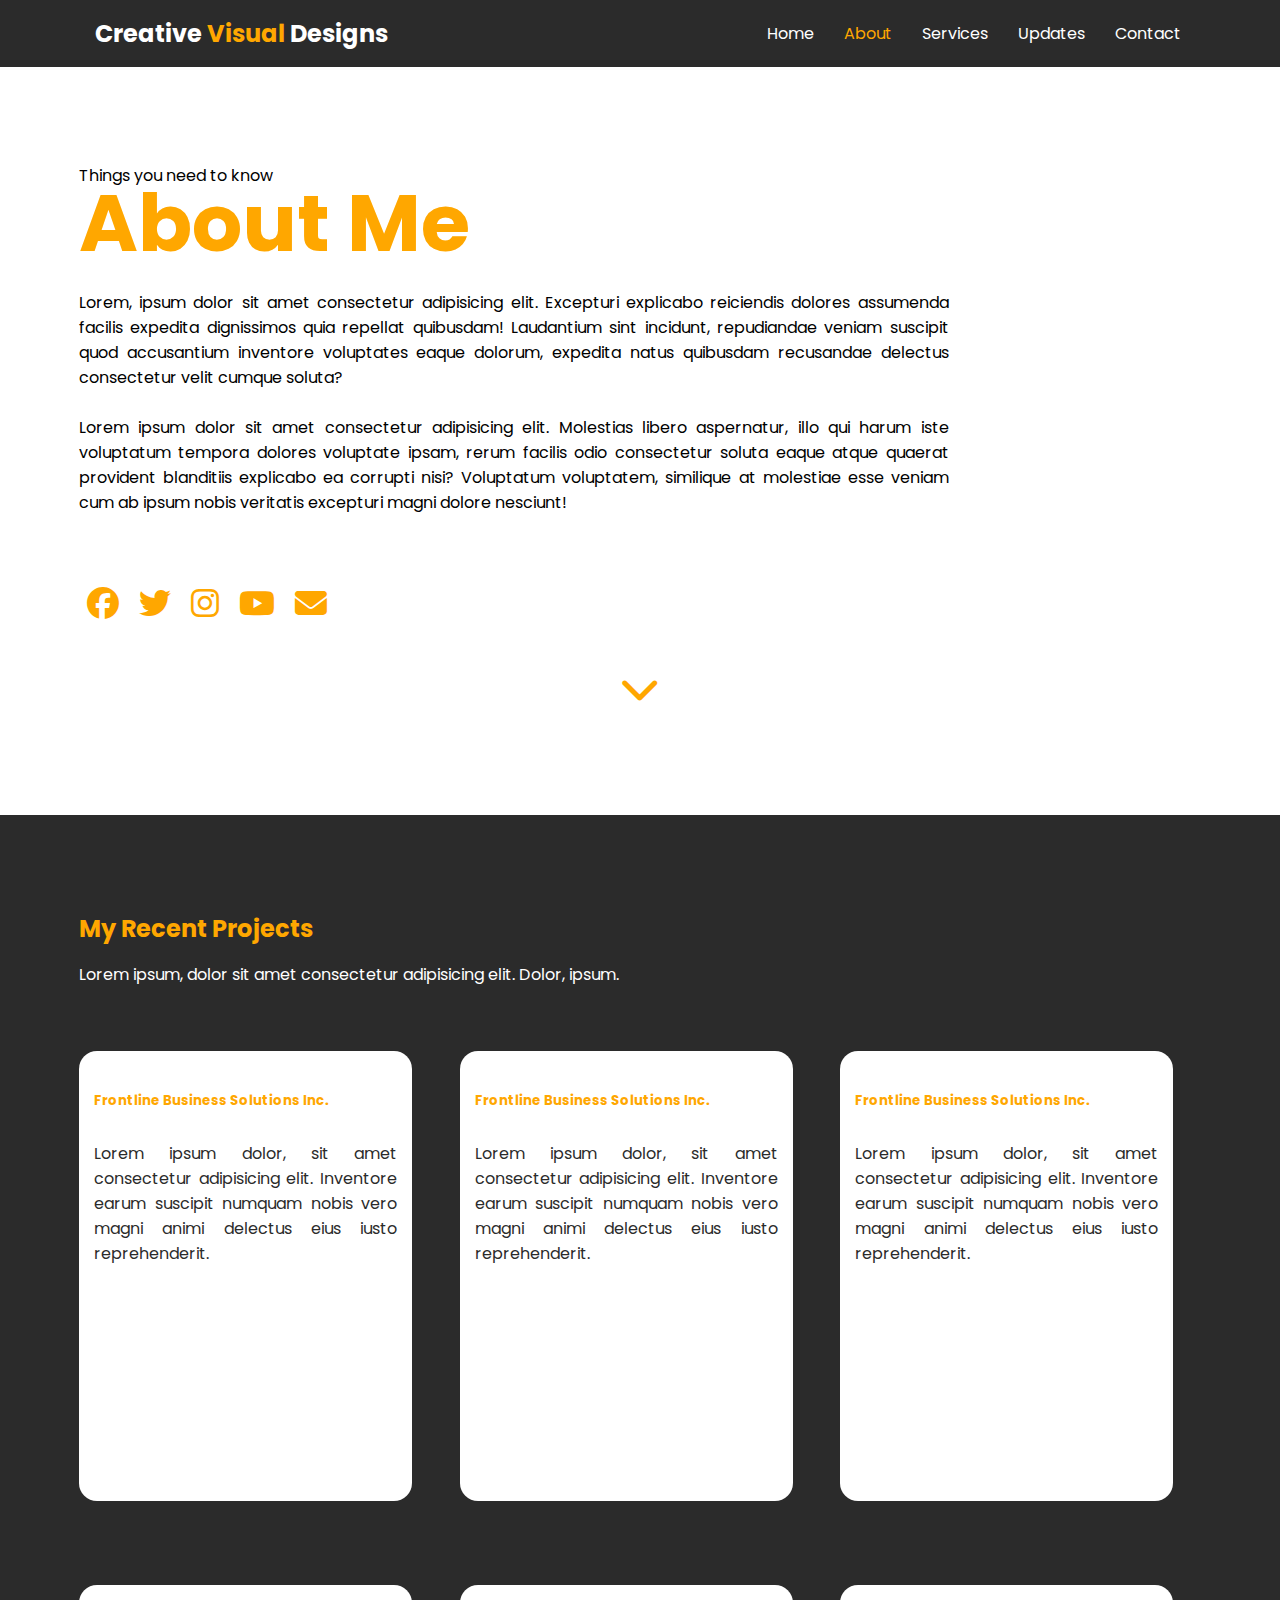
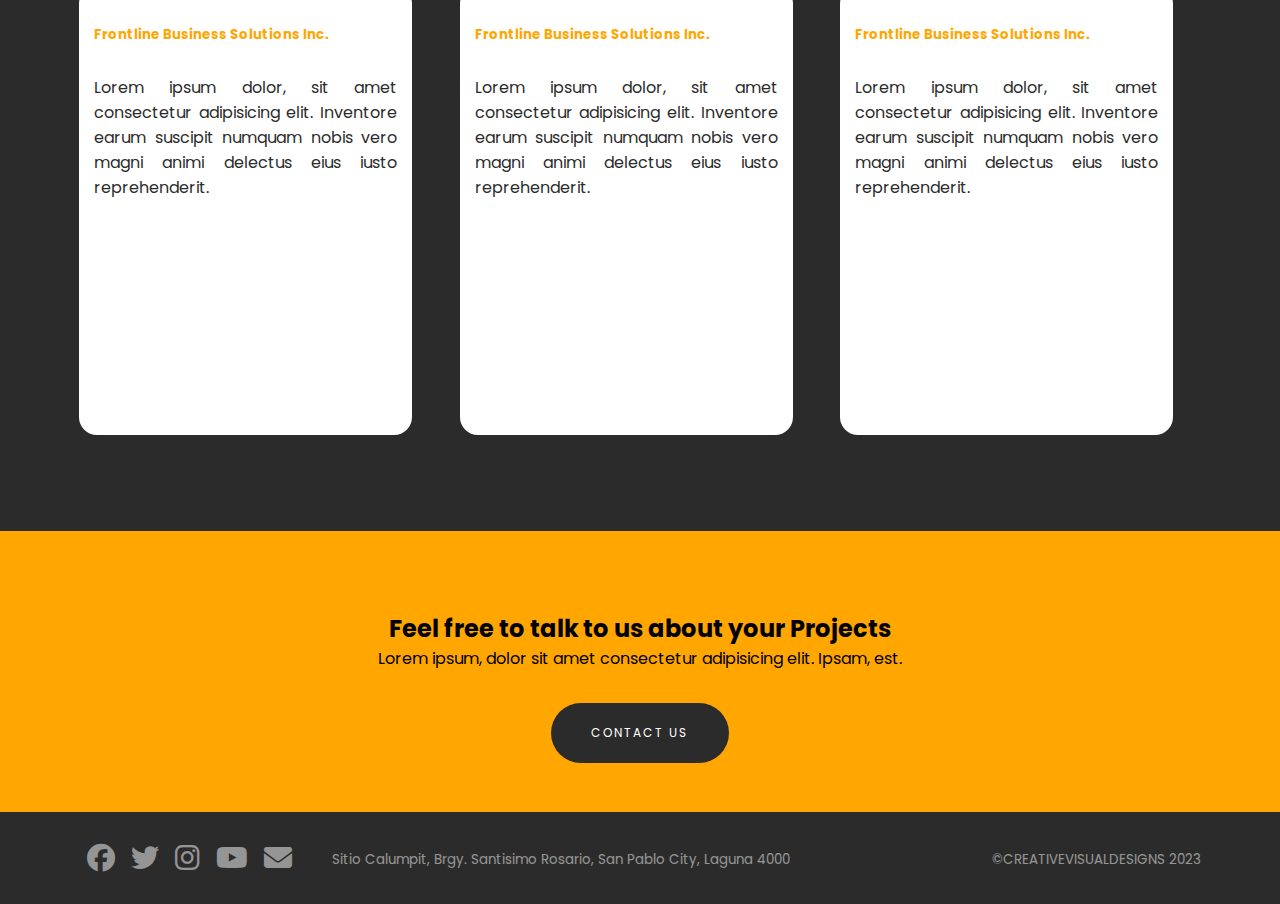
==== about.html @ 09d6cb6b "first commit" ====
<!DOCTYPE html>
<html lang="en">
<head>
    <meta charset="UTF-8">
    <meta http-equiv="X-UA-Compatible" content="IE=edge">
    <meta name="viewport" content="width=device-width, initial-scale=1.0">
    <title>About</title>
    <link rel="stylesheet" href="https://cdnjs.cloudflare.com/ajax/libs/font-awesome/6.3.0/css/all.min.css">

    <link rel="stylesheet" href="./css/style-about.css">
    <link href="https://fonts.googleapis.com/css2?family=Poppins:wght@100;200;300;400;500;600;700;800;900&display=swap" rel="stylesheet">
</head>
<body>
    <header class="header">
        <div class="container">
            <div class="header__wrapper">
    
                <div class="header__logo">
                    <img src="./img/logo.png" alt="">
                    <h2>Creative  <span id="spanLogo">Visual</span> Designs</h2>
                </div>
                <nav>
                    <ul>
                        <li><a href="index.html">Home</a></li>
                        <li><a id="about" href="about.html">About</a></li>
                        <li><a href="services.html">Services</a></li>
                        <li><a href="updates.html">Updates</a></li>
                        <li><a href="contact.html">Contact</a></li>
                    </ul>
                </nav>
            </div>
        </div>
    </header>
    <section class="banner">
        <div class="container">
            <div class="banner__wrapper">
                <div class="banner__content">
                    <p>Things you need to know</p>
                    <h1>About Me</h1>
                    <p id="p">Lorem, ipsum dolor sit amet consectetur adipisicing elit. Excepturi explicabo reiciendis dolores assumenda facilis expedita dignissimos quia repellat quibusdam! Laudantium sint incidunt, repudiandae veniam suscipit quod accusantium inventore voluptates eaque dolorum, expedita natus quibusdam recusandae delectus consectetur velit cumque soluta? <br> <br>
                    
                    Lorem ipsum dolor sit amet consectetur adipisicing elit. Molestias libero aspernatur, illo qui harum iste voluptatum tempora dolores voluptate ipsam, rerum facilis odio consectetur soluta eaque atque quaerat provident blanditiis explicabo ea corrupti nisi? Voluptatum voluptatem, similique at molestiae esse veniam cum ab ipsum nobis veritatis excepturi magni dolore nesciunt!</p>

                    <div class="banner__icons">
                        <a href="#" class=""><i class="fa-brands fa-facebook"></i></a>
                        <a href="#" class=""><i class="fa-brands fa-twitter"></i></a>
                        <a href="#" class=""><i class='fa-brands fa-instagram'></i></a>
                        <a href="#" class=""><i class='fa-brands fa-youtube'></i></a>
                        <a href="#" class=""><i class="fa-solid fa-envelope"></i></a>
                    </div>
                </div>
                <img src="./img/aboutme.png" alt="">
            </div>
            <div class="arrow__down">
                <i class="fa-solid fa-chevron-down"></i>
            </div>    
        </div>
    </section> 
    
    <section class="updates">
        <div class="container">
            <div class="updates__info">
                <h2>My Recent Projects</h2>
                <p>Lorem ipsum, dolor sit amet consectetur adipisicing elit. Dolor, ipsum.</p>
            </div>
            <div class="updates__wrapper">
    
                <div class="updates__content">
                    <img src="./img/projects1.png" alt="">
                    <h5>Frontline Business Solutions Inc.</h5>
                    <p>Lorem ipsum dolor, sit amet consectetur adipisicing elit. Inventore earum suscipit numquam nobis vero magni animi delectus eius iusto reprehenderit.</p>
                </div>
                <div class="updates__content">
                    <img src="./img/projects2.png" alt="">
                    <h5>Frontline Business Solutions Inc.</h5>
                    <p>Lorem ipsum dolor, sit amet consectetur adipisicing elit. Inventore earum suscipit numquam nobis vero magni animi delectus eius iusto reprehenderit.</p>
                </div>
                <div class="updates__content">
                    <img src="./img/projects3.png" alt="">
                    <h5>Frontline Business Solutions Inc.</h5>
                    <p>Lorem ipsum dolor, sit amet consectetur adipisicing elit. Inventore earum suscipit numquam nobis vero magni animi delectus eius iusto reprehenderit.</p>
                </div>
                <div class="updates__content">
                    <img src="./img/projects4.png" alt="">
                    <h5>Frontline Business Solutions Inc.</h5>
                    <p>Lorem ipsum dolor, sit amet consectetur adipisicing elit. Inventore earum suscipit numquam nobis vero magni animi delectus eius iusto reprehenderit.</p>
                </div>
                <div class="updates__content">
                    <img src="./img/projects5.png" alt="">
                    <h5>Frontline Business Solutions Inc.</h5>
                    <p>Lorem ipsum dolor, sit amet consectetur adipisicing elit. Inventore earum suscipit numquam nobis vero magni animi delectus eius iusto reprehenderit.</p>
                </div>
                <div class="updates__content">
                    <img src="./img/projects6.png" alt="">
                    <h5>Frontline Business Solutions Inc.</h5>
                    <p>Lorem ipsum dolor, sit amet consectetur adipisicing elit. Inventore earum suscipit numquam nobis vero magni animi delectus eius iusto reprehenderit.</p>
                </div>
            </div>
        </div>
    </section>

    <section class="contact">
        <div class="container">
            <div class="contact__wrapper">
                <h2>Feel free to talk to us about your Projects</h2>
                <p>Lorem ipsum, dolor sit amet consectetur adipisicing elit. Ipsam, est.</p>
    
                <a href="contact.html">CONTACT US</a>
            </div>
        </div>
    </section>
    
    <footer class="footer">
        <div class="container">
            <div class="footer__wrapper">
                <div class="footer__icons">
                    <a href="#" class=""><i class="fa-brands fa-facebook"></i></a>
                    <a href="#" class=""><i class="fa-brands fa-twitter"></i></a>
                    <a href="#" class=""><i class='fa-brands fa-instagram'></i></a>
                    <a href="#" class=""><i class='fa-brands fa-youtube'></i></a>
                    <a href="#" class=""><i class="fa-solid fa-envelope"></i></a>
                    <p id="footer_p"> <small>Sitio Calumpit, Brgy. Santisimo Rosario, San Pablo City, Laguna 4000
                    </small> 
                </div>
                <div class="footer__details">
                    <p> <small> ©CREATIVEVISUALDESIGNS 2023</small> </p>              
                </div>
            </div>
        </div>
    </footer>
</body>
</html>
---- css/style-about.css ----
*{
    padding: 0;
    margin: 0;
    box-sizing: border-box; /*para di magalaw kahit mag-set ng height width*/
}
body{
    font-family: 'Poppins', sans-serif;
}
/*pag kukunin color, call lang yung var()*/
:root{
    --primary: #FFA700;
    --black: #2b2b2b;
    --gray: #808080;
    --white: #ffffff;
}
.container{
    max-width: 112rem;
    margin: 0 auto;
    padding: 0 1.5rem;
}
@media (min-width: 768px){
    .container{
        width: 100%;
    }
}
@media (min-width: 992px){
    .container{
        width: 970px;
    }
}
@media (min-width: 1200px){
    .container{
        width: 1170px;
    }
}
.header{
    background-color:var(--black);
    padding: 1rem 0;
}
.header__wrapper{
    display: flex;
    align-items: center;
    justify-content: space-between;
}
.header__logo{
    display: flex;
    align-items: center;
    gap: 1rem;
    color: var(--white);
}
#spanLogo{
    color: #FFA700;
}
nav ul{
    display: flex;
    list-style-type: none;
    gap: 30px;
    margin-right: 20px;
}
nav ul li a{
    color: white;
    text-decoration: none;
}
#about{
    color: var(--primary);
}

nav ul li a:hover{
    color: var(--primary);
}
/*----------------Header Elements ends here----------------*/
.banner{
    padding: 6rem 0;
}

.banner__wrapper{
    display: flex;
    align-items: center;
    gap: 4rem;

}
.banner__wrapper img{
    width: 40rem;
}
.banner__content h1{
    font-size: 5rem;
    color: var(--primary);
    line-height: 70px;
}
.banner__icons i{
    font-size: 32px;
    color: var(--primary);
    margin: 2.5rem 0.5rem;
}
.banner__icons i:hover{
    color: var(--black);
}
.banner__content #p{
    padding: 2rem 0;
    text-align: justify;
}
.arrow__down{
    color: var(--primary);
    text-align: center;
    font-size: 40px;

}
/*----------------Banner Elements ends here----------------*/
.updates{
    padding: 4rem 0  4rem 0;
    background-color: var(--black);
    color: var(--white);
}
.updates__info{
    margin: 2rem 0;
}
.updates__info h2{
    color: var(--primary);
    margin: 1rem 0;
}
.updates__wrapper{
    display: grid;
    grid-template-columns: 1fr 1fr 1fr;
    grid-gap: 20px;
    align-items: center;
}
.updates__content{
    width: 333px;
    height: 450px;
    color: var(--black);
    background-color: var(--white);
    border-radius: 18px;
    margin: 2rem 0;

}
.updates__content img{
    width: 333px;
}

.updates__content h5{
    color: var(--primary);
    padding: 15px;
}
.updates__content p{
    color: var(--black);
    padding: 15px;
    text-align: justify;
}
/*----------------Updates Elements ends here----------------*/
.contact{
    padding: 3rem 0  1rem 0;
    background-color: #FFA700;
}
.contact__wrapper{
    text-align: center;
    padding: 2rem 0;
}
.contact__wrapper a{
    color: var(--white);
    padding: 1.3rem 2.5rem;
    background-color: var(--black);
    border-radius: 3rem;
    text-decoration: none;
    text-align: center;
    display: inline-block;
    text-transform: uppercase;
    margin: 2rem 0 0.1rem 0;
    font-size: 12px;
    letter-spacing: 2px;
}
.contact__wrapper a:hover{
    color: var(--black);
    background-color: var(--primary);
    font-weight: bold;
    box-shadow: 0 5px 5px 0px;
}
/*----------------Contact Elements Ends Here---------------*/
.footer{
    padding: 1rem 0;
    background-color: var(--black) ;
}
.footer__wrapper{
    display: flex;
    align-items: center;
    justify-content: space-between;
}
.footer__icons{
    display: flex;
    align-items: center;
    color: var(--white);
    opacity: 50%;
}
#footer_p{
    padding-left: 2rem;
}
.footer__icons i{
    font-size: 28px;
    color: var(--white);
    margin: 1rem 0.5rem;
}
.footer__icons i:hover{
    color: var(--primary);
}
.footer__details{
    color: var(--white);
    opacity: 50%;
}
/*----------------Footer Elements Ends Here---------------*/
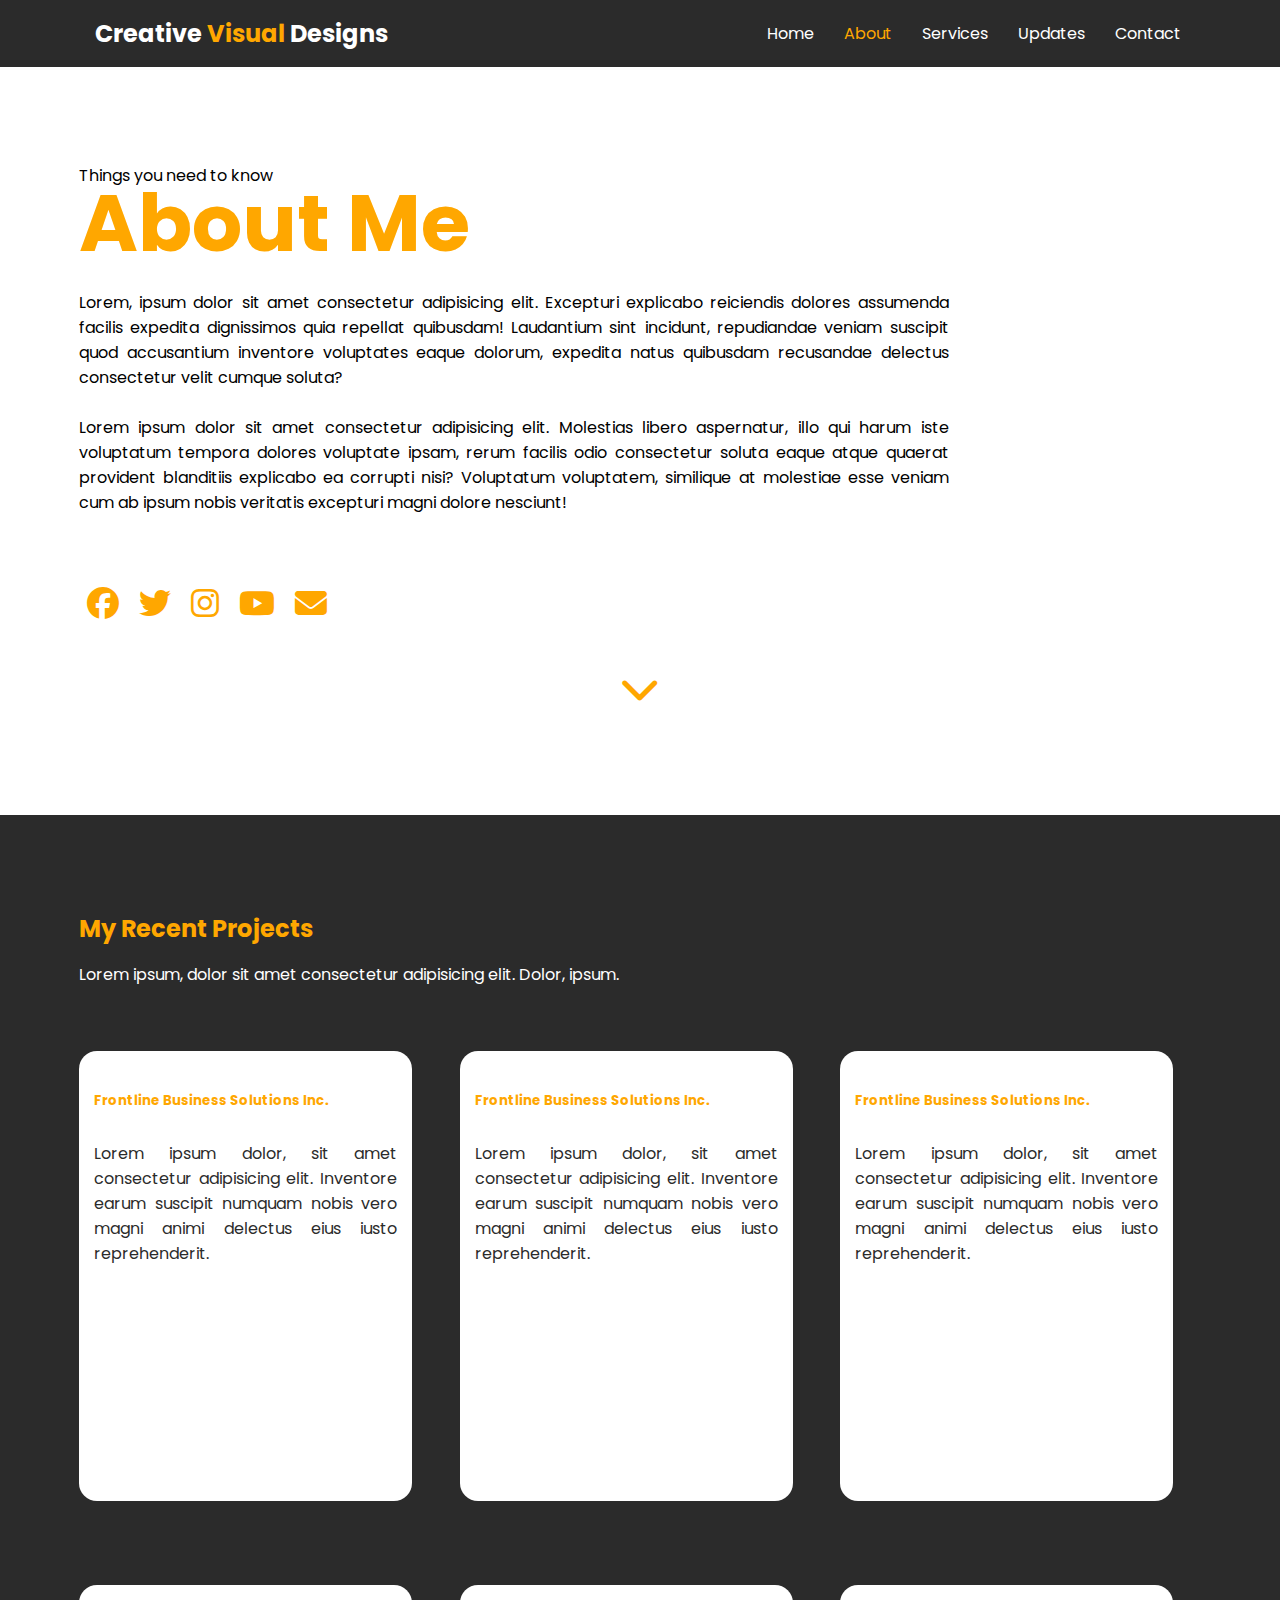
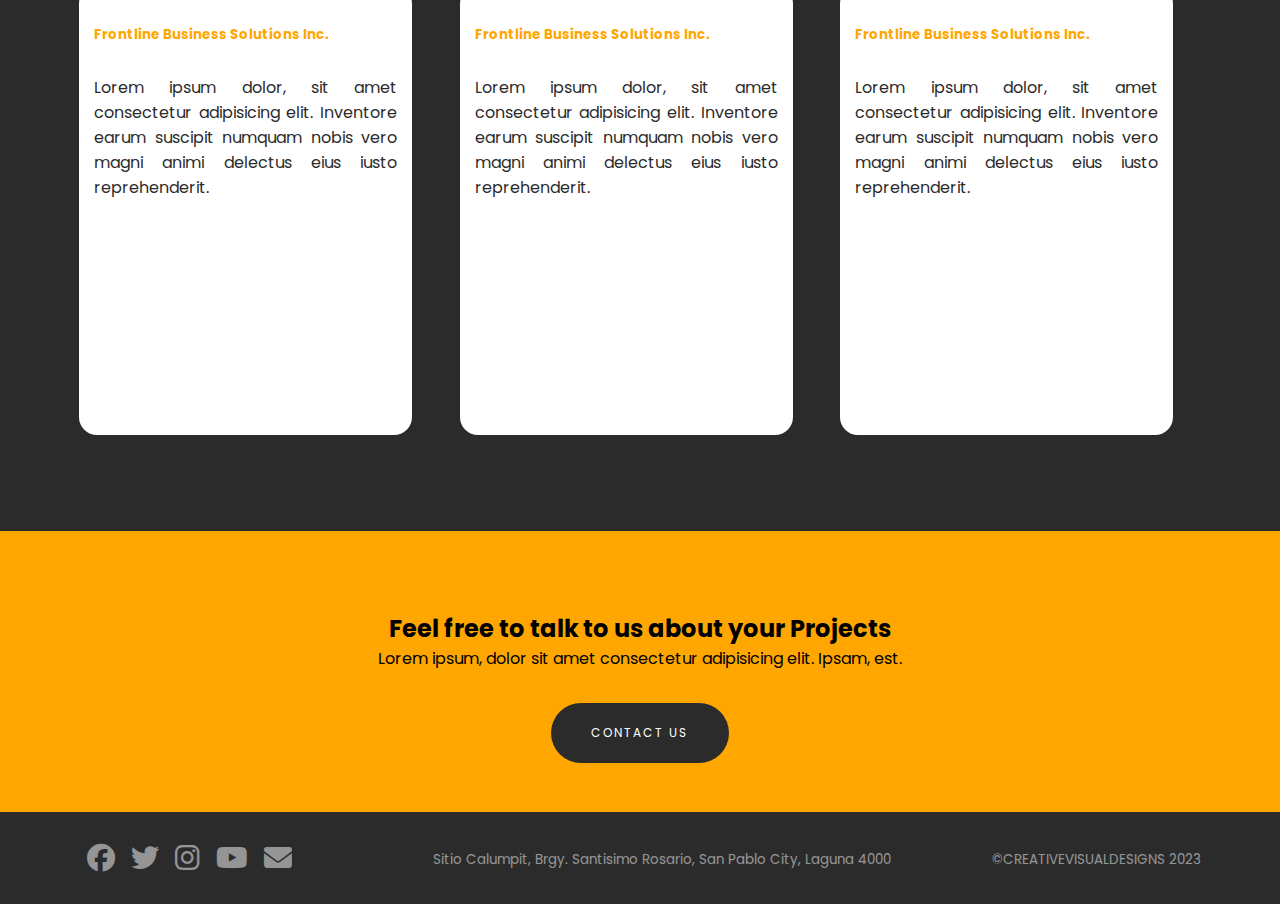
==== commit 3ca9c0fa: "footer responsive" ====
--- a/about.html
+++ b/about.html
@@ -119,9 +119,10 @@
                     <a href="#" class=""><i class='fa-brands fa-instagram'></i></a>
                     <a href="#" class=""><i class='fa-brands fa-youtube'></i></a>
                     <a href="#" class=""><i class="fa-solid fa-envelope"></i></a>
-                    <p id="footer_p"> <small>Sitio Calumpit, Brgy. Santisimo Rosario, San Pablo City, Laguna 4000
-                    </small> 
+    
                 </div>
+                <p id="footer_p"> <small>Sitio Calumpit, Brgy. Santisimo Rosario, San Pablo City, Laguna 4000
+                </small> </p>
                 <div class="footer__details">
                     <p> <small> ©CREATIVEVISUALDESIGNS 2023</small> </p>              
                 </div>
--- a/css/style-about.css
+++ b/css/style-about.css
@@ -192,6 +192,9 @@
 }
 #footer_p{
     padding-left: 2rem;
+    color: var(--white);
+    opacity: 50%;
+    text-align: center;
 }
 .footer__icons i{
     font-size: 28px;
@@ -205,4 +208,9 @@
     color: var(--white);
     opacity: 50%;
 }
+@media (max-width: 768px){
+    .footer__wrapper{
+        flex-direction: column;
+    }
+}
 /*----------------Footer Elements Ends Here---------------*/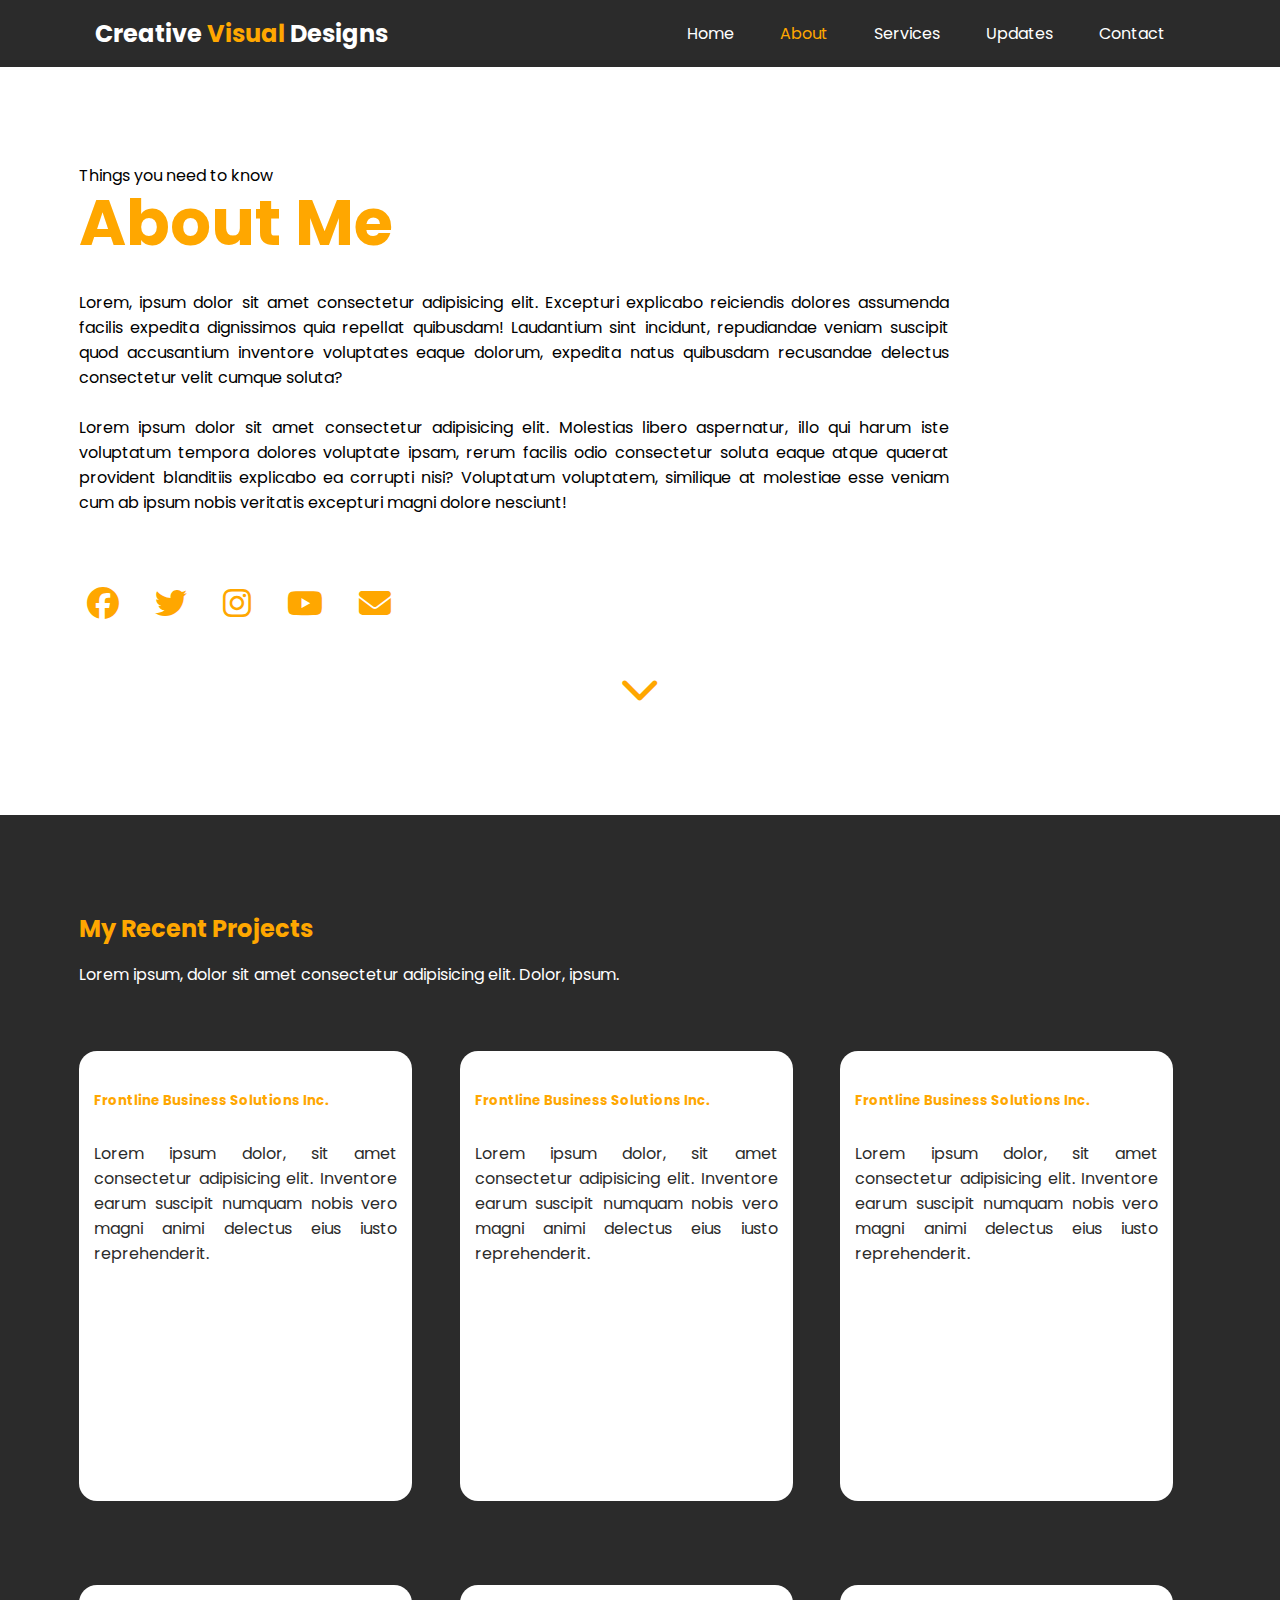
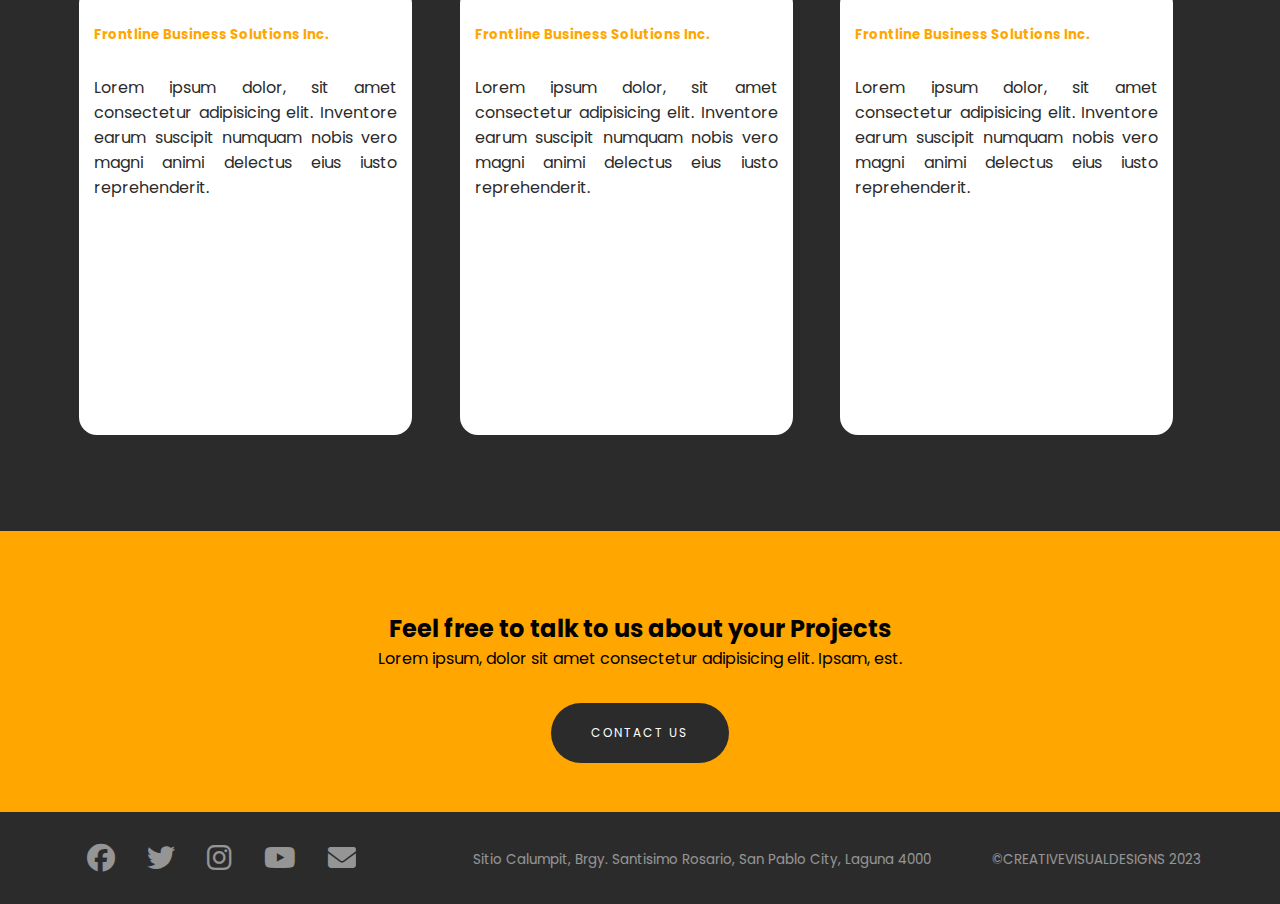
==== commit 6bf40051: "done update.html but not yet responsive" ====
--- a/about.html
+++ b/about.html
@@ -7,7 +7,7 @@
     <title>About</title>
     <link rel="stylesheet" href="https://cdnjs.cloudflare.com/ajax/libs/font-awesome/6.3.0/css/all.min.css">
 
-    <link rel="stylesheet" href="./css/style-about.css">
+    <link rel="stylesheet" href="./css/style.css">
     <link href="https://fonts.googleapis.com/css2?family=Poppins:wght@100;200;300;400;500;600;700;800;900&display=swap" rel="stylesheet">
 </head>
 <body>
@@ -19,7 +19,7 @@
                     <img src="./img/logo.png" alt="">
                     <h2>Creative  <span id="spanLogo">Visual</span> Designs</h2>
                 </div>
-                <nav>
+                <nav class="nav">
                     <ul>
                         <li><a href="index.html">Home</a></li>
                         <li><a id="about" href="about.html">About</a></li>
@@ -28,20 +28,25 @@
                         <li><a href="contact.html">Contact</a></li>
                     </ul>
                 </nav>
+                <div class="toggle__menu">
+                    <span></span>
+                    <span></span>
+                    <span></span>
+                </div>
             </div>
         </div>
     </header>
-    <section class="banner">
+    <section class="bannerAbout">
         <div class="container">
-            <div class="banner__wrapper">
-                <div class="banner__content">
+            <div class="bannerAbout__wrapper">
+                <div class="bannerAbout__content">
                     <p>Things you need to know</p>
                     <h1>About Me</h1>
                     <p id="p">Lorem, ipsum dolor sit amet consectetur adipisicing elit. Excepturi explicabo reiciendis dolores assumenda facilis expedita dignissimos quia repellat quibusdam! Laudantium sint incidunt, repudiandae veniam suscipit quod accusantium inventore voluptates eaque dolorum, expedita natus quibusdam recusandae delectus consectetur velit cumque soluta? <br> <br>
                     
                     Lorem ipsum dolor sit amet consectetur adipisicing elit. Molestias libero aspernatur, illo qui harum iste voluptatum tempora dolores voluptate ipsam, rerum facilis odio consectetur soluta eaque atque quaerat provident blanditiis explicabo ea corrupti nisi? Voluptatum voluptatem, similique at molestiae esse veniam cum ab ipsum nobis veritatis excepturi magni dolore nesciunt!</p>
 
-                    <div class="banner__icons">
+                    <div class="bannerAbout__icons">
                         <a href="#" class=""><i class="fa-brands fa-facebook"></i></a>
                         <a href="#" class=""><i class="fa-brands fa-twitter"></i></a>
                         <a href="#" class=""><i class='fa-brands fa-instagram'></i></a>
@@ -129,5 +134,17 @@
             </div>
         </div>
     </footer>
+
+<script>
+
+    const nav = document.querySelector(".nav");
+    const toggleMenu = document.querySelector(".toggle__menu");
+
+    toggleMenu.addEventListener("click", ()=>{
+        toggleMenu.classList.toggle("open");
+        nav.classList.toggle("open");
+    });
+</script>
+
 </body>
 </html>--- a/css/style.css
+++ b/css/style.css
@@ -0,0 +1,727 @@
+*{
+    padding: 0;
+    margin: 0;
+    box-sizing: border-box; /*para di magalaw kahit mag-set ng height width*/
+}
+body{
+    font-family: 'Poppins', sans-serif;
+    overflow-x: hidden;
+}
+/*pag kukunin color, call lang yung var()*/
+:root{
+    --primary: #FFA700;
+    --black: #2b2b2b;
+    --gray: #808080;
+    --white: #ffffff;
+}
+.container{
+    max-width: 112rem;
+    margin: 0 auto;
+    padding: 0 1.5rem;
+}
+@media (min-width: 768px){
+    .container{
+        width: 100%;
+    }
+}
+@media (min-width: 992px){
+    .container{
+        width: 970px;
+    }
+}
+@media (min-width: 1200px){
+    .container{
+        width: 1170px;
+    }
+}
+.header{
+    background-color:var(--black);
+    padding: 1rem 0;
+    position: sticky;
+    top: 0;
+    z-index: 999;
+}
+.header__wrapper{
+    display: flex;
+    align-items: center;
+    justify-content: space-between;
+}
+.header__logo{
+    display: flex;
+    align-items: center;
+    gap: 1rem;
+    color: var(--white);
+}
+#spanLogo{
+    color: #FFA700;
+}
+nav ul{
+    display: flex;
+    list-style-type: none;
+    gap: 30px;
+    margin-right: 20px;
+}
+nav ul li a{
+    color: white;
+    text-decoration: none;
+}
+#Home, #about, #services, #updates, #contact{
+    color: var(--primary);
+}
+
+nav ul li a:hover{
+    color: var(--primary);
+}
+.toggle__menu span{
+    background-color: var(--primary);
+    display: block;
+    height: 0.2rem;
+    width: 2rem;
+    margin-bottom: 0.4rem;
+    border-radius: 0.5rem;
+    transition: 0.5s ease;
+    
+}
+.toggle__menu{
+    cursor: pointer;
+    display: none;
+}
+@media (max-width: 768px){
+    .toggle__menu{
+        display: block;
+    }
+    nav.open ul{
+        right: -50%;
+        transition: 0.5s ease-in;
+    }
+    nav ul{
+        display: block;
+        position: absolute;
+        right: -105%;
+        top: 6.6rem;
+        width: 100%;
+        height: 100vh;
+        background-color: var(--white);
+        text-align: left;
+        transition: 0.5s ease-in;
+    }
+    #Home{
+        color: black;
+    }
+    #about{
+        color: black;
+    }
+    #services{
+        color: black;
+    }
+    #updates{
+        color: black;
+    }
+    #contact{
+        color: black;
+    }
+    nav ul li a{
+        display: block;
+        color: black;
+        width: 100%;
+        padding: 1rem;
+        border-bottom: 1px solid gray;
+    }
+    nav ul li:hover{
+        background-color: var(--primary);
+    }
+    nav ul li:hover a{
+        color: var(--white);
+    }
+    .toggle__menu.open span:nth-child(1){
+        transition: 0.5s ease;
+        transform: translate(-2px, 7.3px) rotate(45deg);
+    }
+    .toggle__menu.open span:nth-child(2){
+        opacity: 0;
+        transition: 0s;
+    }
+    .toggle__menu.open span:nth-child(3){
+        transition: 0.5s ease;
+        transform: translate(-2px, -12px) rotate(-45deg);
+    }
+}
+/*----------------Header Elements Ends Here---------------*/
+.banner{
+    padding: 6rem 0;
+}
+@media (max-width: 998px){
+    .banner__wrapper{
+        flex-direction: column;
+    }
+    .banner img{
+        width: 100% !important;
+    }
+}
+.banner__wrapper{
+    display: flex;
+    align-items: center;
+    gap: 4rem;
+}
+.banner img{
+    width: 40rem;
+}
+.banner__content h1{
+    font-size: clamp(3rem, 5vw, 5rem);
+    color: var(--primary);
+    line-height: 70px;
+}
+.banner__content a{
+    color: var(--white);
+    padding: 0.8rem 2rem;
+    background-color: var(--primary);
+    border-radius: 3rem;
+    text-decoration: none;
+    text-align: center;
+    display: inline-block;
+    text-transform: uppercase;
+
+}
+.banner__content a:hover{
+    background-color: var(--primary);
+    color: var(--black);
+    box-shadow: 0 5px 5px 0px;
+}
+.banner__content p{
+    text-align: justify;
+    margin: 2rem 0
+}
+/*----------------Banner Elements Ends Here---------------*/
+.bannerAbout{
+    padding: 6rem 0;
+}
+
+.bannerAbout__wrapper{
+    display: flex;
+    align-items: center;
+    gap: 4rem;
+
+}
+.bannerAbout__wrapper img{
+    width: 40rem;
+}
+.bannerAbout__content h1{
+    font-size: clamp(3rem, 5vw, 5rem);
+    color: var(--primary);
+    line-height: 70px;
+}
+.bannerAbout__icons i{
+    font-size: 32px;
+    color: var(--primary);
+    margin: 2.5rem 0.5rem;
+}
+.bannerAbout__icons i:hover{
+    color: var(--black);
+}
+.bannerAbout__content #p{
+    padding: 2rem 0;
+    text-align: justify;
+}
+.arrow__down{
+    color: var(--primary);
+    text-align: center;
+    font-size: 40px;
+}
+@media (max-width: 768px){
+    .bannerAbout__wrapper{
+        display: block;
+    }
+    .bannerAbout__wrapper img{
+        display: block;
+        width: 90%;
+        margin-left: auto;
+        margin-right: auto;
+    }
+    .bannerAbout__icons i{
+        margin: 0 0 4rem 0;
+    }
+    .arrow__down{
+        margin-top: 2rem;
+    }
+}
+
+/*----------------bannerAbout Elements for About.html Ends Here---------------*/
+
+
+.services{
+    background-color: var(--black);
+    padding: 4rem 0;
+}
+
+.services__wrapper{
+    display: grid;
+    grid-template-columns: 1fr 1fr 1fr;
+    grid-gap: 3rem;
+    text-align: center;
+}
+.services__content{
+    padding: 1rem 2rem;
+}
+.services__content img{
+    width: 60px;
+}
+.services__content h4{
+    margin: 1rem 0;
+    color: var(--primary);
+}
+.services__content p{
+    margin: 2rem 0;
+    color: var(--white);
+    text-align: justify;
+}
+.services__content a{
+    color: var(--white);
+    padding: 0.8rem 2rem;
+    background-color: var(--primary);
+    border-radius: 3rem;
+    text-decoration: none;
+    text-align: center;
+    display: inline-block;   
+    margin: 2rem 0;
+}
+.services__content a:hover{
+    background-color: var(--black);
+    color: var(--white);
+    box-shadow: 0 5px 5px 0px;
+    
+}
+@media (max-width: 768px){
+    .services__wrapper{
+        grid-template-columns: 1fr;
+    }
+    .services__content a{
+        margin: 0 0 2rem 0;
+    }
+}
+/*----------------Services Elements about.html ataa? Ends Here---------------*/
+.about{
+    padding: 6rem 0;
+}
+.about__wrapper{
+    display: grid;
+    grid-template-columns: 1fr 1fr;
+    grid-gap: 20px;
+    align-items: center;
+}
+.about__wrapper img{
+    filter: saturate(150%);
+    filter: contrast(180%);
+}
+.about__content h4{
+    font-size: 1.5rem;
+    color: var(--primary);
+}
+.about__content p{
+    text-align:justify;
+    margin: 2.5rem 0;
+}
+@media (max-width: 768px){
+    .about__wrapper{
+        display: block;
+    }
+    .about__wrapper img{  
+        margin-left: auto;
+        margin-right: auto;
+        display: block;
+    }
+    .about__content{
+        margin-top: 2rem;
+        text-align: center;
+    }
+}
+/*----------------About Elements Ends Here---------------*/
+.updates{
+    padding: 4rem 0  4rem 0;
+    background-color: var(--black);
+    color: var(--white);
+}
+.updates__info{
+    margin: 2rem 0;
+}
+.updates__info h2{
+    color: var(--primary);
+    margin: 1rem 0;
+}
+.updates__wrapper{
+    display: grid;
+    grid-template-columns: 1fr 1fr 1fr;
+    grid-gap: 20px;
+    align-items: center;
+}
+
+.updates__content{
+    width: 333px;
+    height: 450px;
+    color: var(--black);
+    background-color: var(--white);
+    border-radius: 18px;
+    margin: 2rem 0;
+
+}
+.updates__content img{
+    width: 333px;
+}
+
+.updates__content h5{
+    color: var(--primary);
+    padding: 15px;
+}
+.updates__content p{
+    color: var(--black);
+    padding: 15px;
+    text-align: justify;
+}
+.updates__content a{
+    text-decoration: none;
+    color: var(--primary);
+    padding: 15px;
+}
+.updates__content a:hover{
+    color: var(--black);
+}
+@media (max-width: 768px){
+    .updates__wrapper{
+        grid-template-columns: 1fr;
+    }
+    .updates__content{
+        width: 300px;
+        height: 417px;
+        margin: 0 auto;
+    }
+    .updates__content img{
+        width: 300px;
+    }
+    .updates__content p,h5{
+        font-size: 15px;
+    }
+}
+/*----------------Updates Elements Ends Here---------------*/
+/*----------------Services.html Starts Here---------------*/
+
+.bannerServices{
+    padding: 6rem 0;
+}
+
+.bannerServices__wrapper{
+    display: flex;
+    align-items: center;
+    gap: 6rem;
+}
+.bannerServices img{
+    width: 40rem;
+}
+.bannerServices__content h1{
+    font-size: clamp(3rem, 5vw, 3rem);
+    color: var(--primary);
+    line-height: 70px;
+}
+.bannerServices__content #p{
+    text-align: justify;
+    margin: 2.5rem 0
+}
+.bannerServices__content #p2{
+    font-style: italic;
+    font-size: 10px;
+}
+.bannerServices__content p{
+    margin: 0.3rem 0;
+}
+.bannerServices__content h3{
+    color: var(--primary);
+    font-size: 1.8rem;
+}
+.arrow__down{
+    color: var(--primary);
+    text-align: center;
+    font-size: 40px;
+
+}
+
+.banner2Services{
+    padding: 6rem 0;
+    background-color: var(--black);
+}
+
+.banner2Services__wrapper{
+    display: flex;
+    align-items: center;
+    gap: 9rem;
+}
+.banner2Services img{
+    width: 40rem;
+}
+.banner2Services__content h1{
+    font-size: 3.5rem;
+    color: var(--primary);
+    line-height: 70px;
+}
+.banner2Services__content #p{
+    color: var(--white);
+    text-align: justify;
+    margin: 2.5rem 0
+}
+.banner2Services__content #p2{
+    color: var(--white);
+    font-style: italic;
+    font-size: 10px;
+}
+.banner2Services__content p{
+    color: var(--white);
+    margin: 0.3rem 0;
+}
+.banner2Services__content h3{
+    color: var(--primary);
+    font-size: 1.8rem;
+}
+.arrow__down2{
+    color: var(--primary);
+    text-align: center;
+    font-size: 40px;
+    margin-top: 3rem;
+
+}
+
+/*----------------CSS for Services Elements ends here----------------*/
+/*----------------CSS for Updates Elements ends here----------------*/
+.trends__wrapper{
+    display: flex;
+    justify-content: space-between;
+    gap: 0;
+}
+.trends__info{
+    padding: 5rem 0;
+}
+.trends__info h1{
+    font-size: 35px;
+    color: var(--primary);
+}
+.trends__content ul{
+    display: flex;
+    list-style-type: none;
+    gap: 3rem;
+    margin: 1rem 0 2rem 0;
+}
+.trends__content #img{
+    margin-top: 3rem;
+}
+.trends__content ul li i,a{
+    margin-right: 1rem;
+    color: var(--black);
+}
+.trends__content h3{
+    margin-bottom: 1rem;
+    color: var(--primary);
+}
+.trends__content p{
+    margin-bottom: 1rem;
+}
+.trends__content a{
+    text-decoration: none;
+}
+.trends__content2 h3{
+    padding: 0 0 1rem 4.5rem;
+    color: var(--primary);
+}
+.trends__content2 #h3{
+    padding: 13rem 0 2rem 4.5rem;
+    color: var(--primary);
+}
+
+.trends__content2 table td{
+    padding: 0 4.5rem;
+}
+.recent{
+    display: flex;
+    padding: 0 4.5rem ;
+    margin-bottom: 2rem;
+}
+.recent img{
+    padding-right: 1rem;
+}
+.recent p{
+    width: 250px;
+}
+.trends__content2 #h3__1{
+    margin: 8rem 0 1rem 0;
+    color: var(--primary);
+}
+.tags__wrapper{
+    margin-left: 4.5rem;  
+}
+.tags__wrapper a{
+    display: inline-block;
+    text-decoration: none;
+    font-weight: bold;
+    padding: 0.8rem 2rem;
+    border: 3px solid var(--black) ;
+    border-radius: 66px;
+    margin-bottom: 1rem;
+}
+.tags__wrapper .webdev{
+    background-color: var(--black);
+    padding: 0.8rem 1.9rem;
+    color: var(--white);
+}
+/*----------------CSS for updates.html Elements ends here----------------*/
+/*----------------CSS for Contact.html Elements Starts here----------------*/
+#header__hr{
+    border: 3px solid black;
+    opacity: 90%;
+}
+.contactNav{
+    background-color: var(--black);
+    color: var(--white);
+    padding: 4rem 0;
+}
+.contactNav__content{
+    display: flex;
+    align-items: center;
+    gap: 10rem;
+}
+.contentNav__info h2{
+    font-size: 3rem;
+    color: var(--primary);
+}
+.contentNav__info p{
+    margin: 2rem 0;
+}
+.icons1 i{
+    font-size: 32px;
+    color: var(--primary) ;
+    padding: 1rem 0;
+    margin-right: 1rem;
+}
+.icons1 a{
+    color: var(--white);
+    text-decoration: none;
+}
+.form input{
+    border-radius: 0.5rem;   
+    margin: 0.5rem 0;
+}
+.icons2 i{
+    margin: 2.5rem 0.3rem;
+    font-size: 32px;
+    color: var(--white) ; 
+}
+.icons2 i:hover{
+    color: var(--primary);
+}
+.form #name{
+    padding: 1rem;
+    width: 500px;
+    height: 65px;
+}
+.form #message{
+    border-radius: 0.5rem;
+    margin: 0.5rem 0;
+    padding: 1rem;
+    width: 500px;
+}
+.form #submit{
+    background-color: var(--primary);
+    color: var(--white);
+    border-radius: 2rem;
+    border: var(--primary);
+    padding: 0.7rem 2rem ;
+    float: right;
+}
+.form #submit:hover{
+    background-color: var(--black);
+    color: var(--primary);
+    box-shadow: 0 5px 5px 0;
+}
+.form input text,textarea{
+    color: var(--gray);
+    font-family: 'Poppins', sans-serif;
+
+}
+#footer__hr{
+    border: 1px solid var(--white);
+    opacity: 10%;
+}
+/*----------------Form Elements For Contact.html Ends Here---------------*/
+
+.contact{
+    padding: 3rem 0  1rem 0;
+    background-color: #FFA700;
+}
+.contact__wrapper{
+    text-align: center;
+    padding: 2rem 0;
+}
+.contact__wrapper a{
+    color: var(--white);
+    padding: 1.3rem 2.5rem;
+    background-color: var(--black);
+    border-radius: 3rem;
+    text-decoration: none;
+    text-align: center;
+    display: inline-block;
+    text-transform: uppercase;
+    margin: 2rem 0 0.1rem 0;
+    font-size: 12px;
+    letter-spacing: 2px;
+}
+.contact__wrapper a:hover{
+    color: var(--black);
+    background-color: var(--primary);
+    font-weight: bold;
+    box-shadow: 0 5px 5px 0px;
+}
+@media (max-width: 768px){
+    .contact__wrapper h2{
+        font-size: 20px;
+    }
+    .contact__wrapper p{
+        font-size: 16px;
+    }
+    .contact__wrapper a{
+        padding: 1rem 2rem;   
+    }
+}
+/*----------------Contact Elements Ends Here---------------*/
+.footer{
+    padding: 1rem 0;
+    background-color: var(--black) ;
+}
+.footer__wrapper{
+    display: flex;
+    align-items: center;
+    justify-content: space-between;
+}
+.footer__icons{
+    display: flex;
+    align-items: center;
+    color: var(--white);
+    opacity: 50%;
+}
+#footer_p{
+    padding-left: 2rem;
+    color: var(--white);
+    opacity: 50%;
+    text-align: center;
+}
+.footer__icons i{
+    font-size: 28px;
+    color: var(--white);
+    margin: 1rem 0.5rem;
+}
+.footer__icons i:hover{
+    color: var(--primary);
+}
+.footer__details{
+    color: var(--white);
+    opacity: 50%;
+}
+@media (max-width: 768px){
+    .footer__wrapper{
+        flex-direction: column;
+    }
+}
+/*----------------Footer Elements Ends Here---------------*/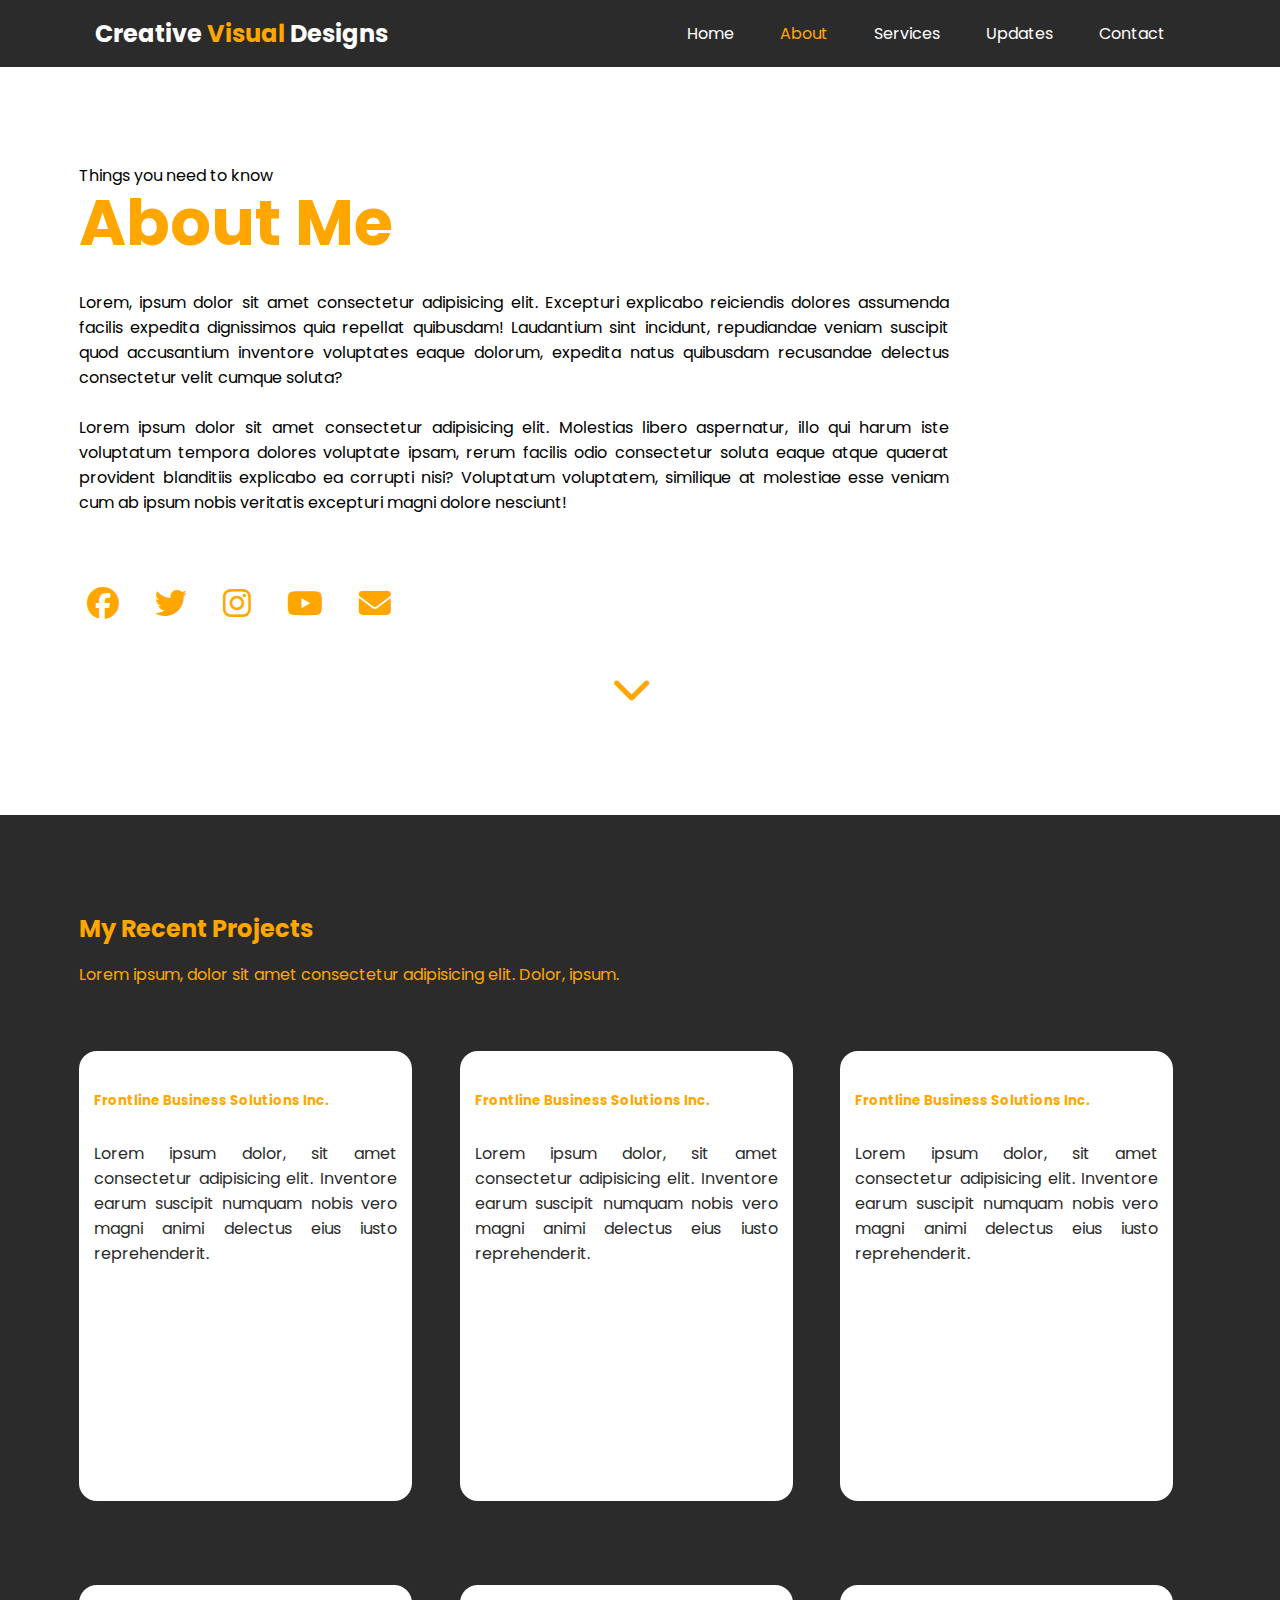
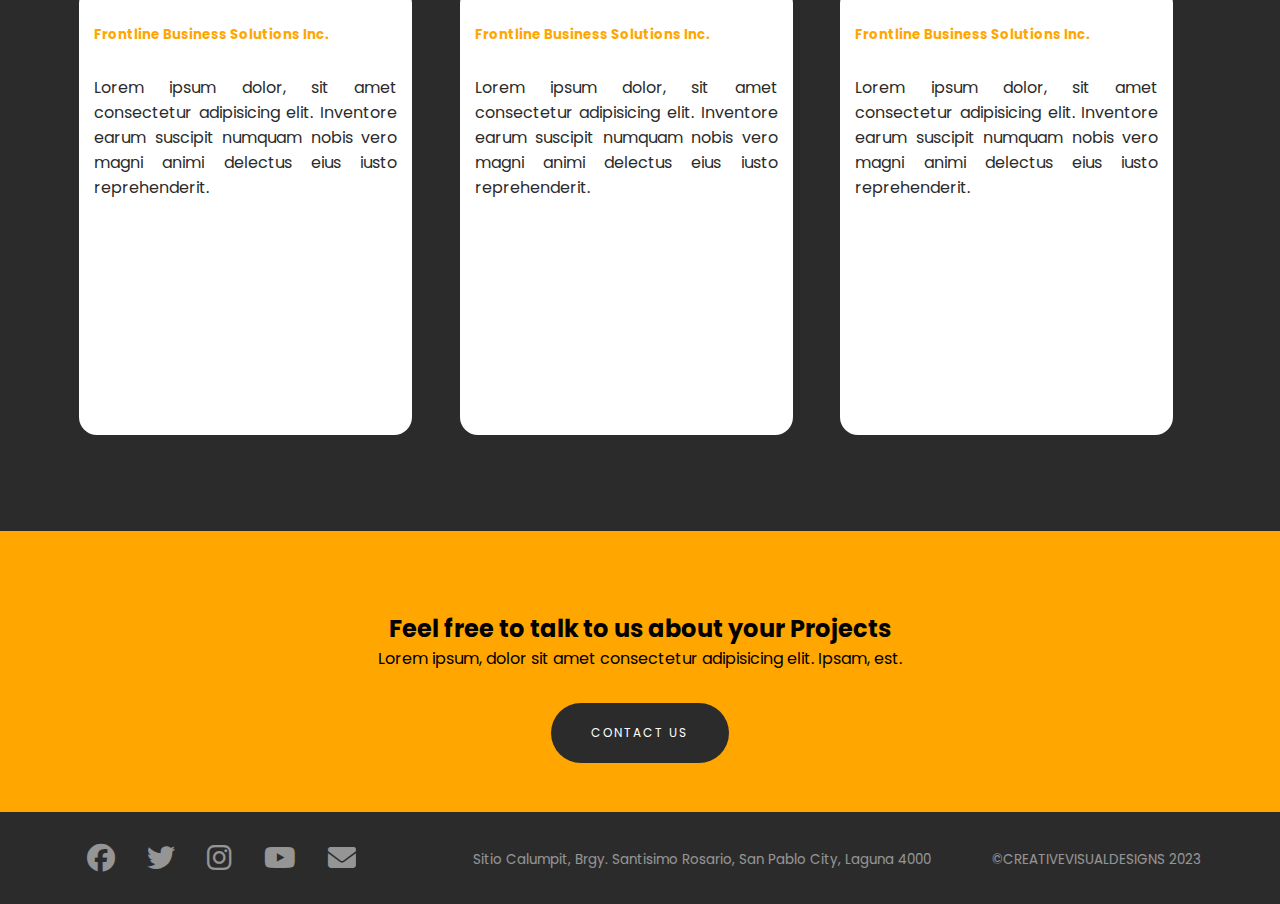
==== commit 32233c81: "done polishing" ====
--- a/about.html
+++ b/about.html
@@ -57,12 +57,12 @@
                 <img src="./img/aboutme.png" alt="">
             </div>
             <div class="arrow__down">
-                <i class="fa-solid fa-chevron-down"></i>
+                <a href="#updates"><i class="fa-solid fa-chevron-down"></i></a>
             </div>    
         </div>
     </section> 
     
-    <section class="updates">
+    <section class="updates" id="updates">
         <div class="container">
             <div class="updates__info">
                 <h2>My Recent Projects</h2>
--- a/css/style.css
+++ b/css/style.css
@@ -2,6 +2,9 @@
     padding: 0;
     margin: 0;
     box-sizing: border-box; /*para di magalaw kahit mag-set ng height width*/
+}
+html{
+    scroll-behavior: smooth;
 }
 body{
     font-family: 'Poppins', sans-serif;
@@ -98,9 +101,9 @@
         display: block;
         position: absolute;
         right: -105%;
-        top: 6.6rem;
+        top: 6.5rem;
         width: 100%;
-        height: 100vh;
+        height:47.3vh;
         background-color: var(--white);
         text-align: left;
         transition: 0.5s ease-in;
@@ -222,7 +225,7 @@
     padding: 2rem 0;
     text-align: justify;
 }
-.arrow__down{
+.arrow__down a{
     color: var(--primary);
     text-align: center;
     font-size: 40px;
@@ -327,7 +330,8 @@
     .about__wrapper img{  
         margin-left: auto;
         margin-right: auto;
-        display: block;
+
+        width: 100%;
     }
     .about__content{
         margin-top: 2rem;
@@ -456,7 +460,7 @@
     width: 40rem;
 }
 .banner2Services__content h1{
-    font-size: 3.5rem;
+    font-size: clamp(3rem, 5vw, 3rem);
     color: var(--primary);
     line-height: 70px;
 }
@@ -478,20 +482,52 @@
     color: var(--primary);
     font-size: 1.8rem;
 }
-.arrow__down2{
-    color: var(--primary);
-    text-align: center;
-    font-size: 40px;
-    margin-top: 3rem;
-
-}
-
+@media (max-width: 768px){
+    .bannerServices__wrapper{
+        display: block;
+    }
+    .bannerServices__wrapper img{
+        display: block;
+        margin-top: 2rem;
+        margin-left: auto;
+        margin-right: auto;
+        width: 90%;
+    }
+    .banner2Services__wrapper{
+        display: block;
+    }
+    .banner2Services__wrapper img{
+        display: block;
+        margin-top: 2rem;
+        margin-left: auto;
+        margin-right: auto;
+        width: 90%;
+    }
+    .banner2Services__content h1{
+        font-size: 40px;
+        text-align: center;
+        margin-top: 2rem;
+    }
+    .bannerServices__content h1{
+        font-size: 40px;
+        text-align: center;
+        margin-top: -3rem;
+
+    }
+}
 /*----------------CSS for Services Elements ends here----------------*/
-/*----------------CSS for Updates Elements ends here----------------*/
+/*----------------CSS for Updates Elements Starts here----------------*/
+.border_bottom{
+    padding-bottom: 3rem;
+    border-bottom: 2px solid gray;
+}
 .trends__wrapper{
     display: flex;
     justify-content: space-between;
     gap: 0;
+}
+.trends__wrapper1{
+    margin-bottom: 4rem;
 }
 .trends__info{
     padding: 5rem 0;
@@ -567,6 +603,44 @@
     padding: 0.8rem 1.9rem;
     color: var(--white);
 }
+.tags__wrapper a:hover{
+    color: var(--white);
+    background-color: var(--primary);
+    font-weight: bold;
+    box-shadow: 0 5px 5px 0px;
+}
+.tags__wrapper .webdev:hover{
+    background-color: var(--black);
+}
+@media (max-width: 768px){
+    .trends__wrapper{
+        display: block;
+    }
+    .trends__content img{
+        width: 100%;
+    }
+    .trends__content ul{
+        display: block;
+    }
+    .trends__content2 img{
+        width: 100%;
+    }
+    .trends__content2 h3{
+        margin-top: 3rem;
+    }
+    .trends__content2 #h3{
+        padding-top: 1rem;
+    }
+    .trends__content2 #h3__1{
+        padding-top: -5rem;
+    }
+    .tags__wrapper{
+        display: inline-block;
+        width: 90%;
+        margin-bottom: 2rem;
+    }
+
+    }
 /*----------------CSS for updates.html Elements ends here----------------*/
 /*----------------CSS for Contact.html Elements Starts here----------------*/
 #header__hr{
@@ -596,6 +670,9 @@
     padding: 1rem 0;
     margin-right: 1rem;
 }
+.icons1 i:hover{
+    color: var(--white);
+}
 .icons1 a{
     color: var(--white);
     text-decoration: none;
@@ -612,10 +689,14 @@
 .icons2 i:hover{
     color: var(--primary);
 }
+
 .form #name{
     padding: 1rem;
     width: 500px;
     height: 65px;
+}
+.form #name:hover{
+    background-color: rgb(194, 194, 194);
 }
 .form #message{
     border-radius: 0.5rem;
@@ -623,6 +704,9 @@
     padding: 1rem;
     width: 500px;
 }
+.form #message:hover{
+    background-color: rgb(194, 194, 194);
+}
 .form #submit{
     background-color: var(--primary);
     color: var(--white);
@@ -644,6 +728,40 @@
 #footer__hr{
     border: 1px solid var(--white);
     opacity: 10%;
+}
+@media (max-width: 768px){
+    .contactNav__content{
+        display: block;
+    }
+    .contentNav__info{
+        text-align: left;
+    }     
+    .contentNav__info h2{
+        margin-top: -2rem;
+        font-size: 40px;
+    }
+    .icons1 i, .icons2{
+        font-size: 25px;
+    }
+    .icons2{
+        text-align: center;
+    } 
+    .icons1 i{
+        margin-top: -2rem;
+    }   
+    .form{
+        text-align: center;
+    }
+    .form #name{
+        height: 45px;
+        width: 100%;
+    }
+    .form #message{
+        width: 100%;
+    }
+    #submit{
+        margin-right: 0.5rem;
+    }
 }
 /*----------------Form Elements For Contact.html Ends Here---------------*/
 
